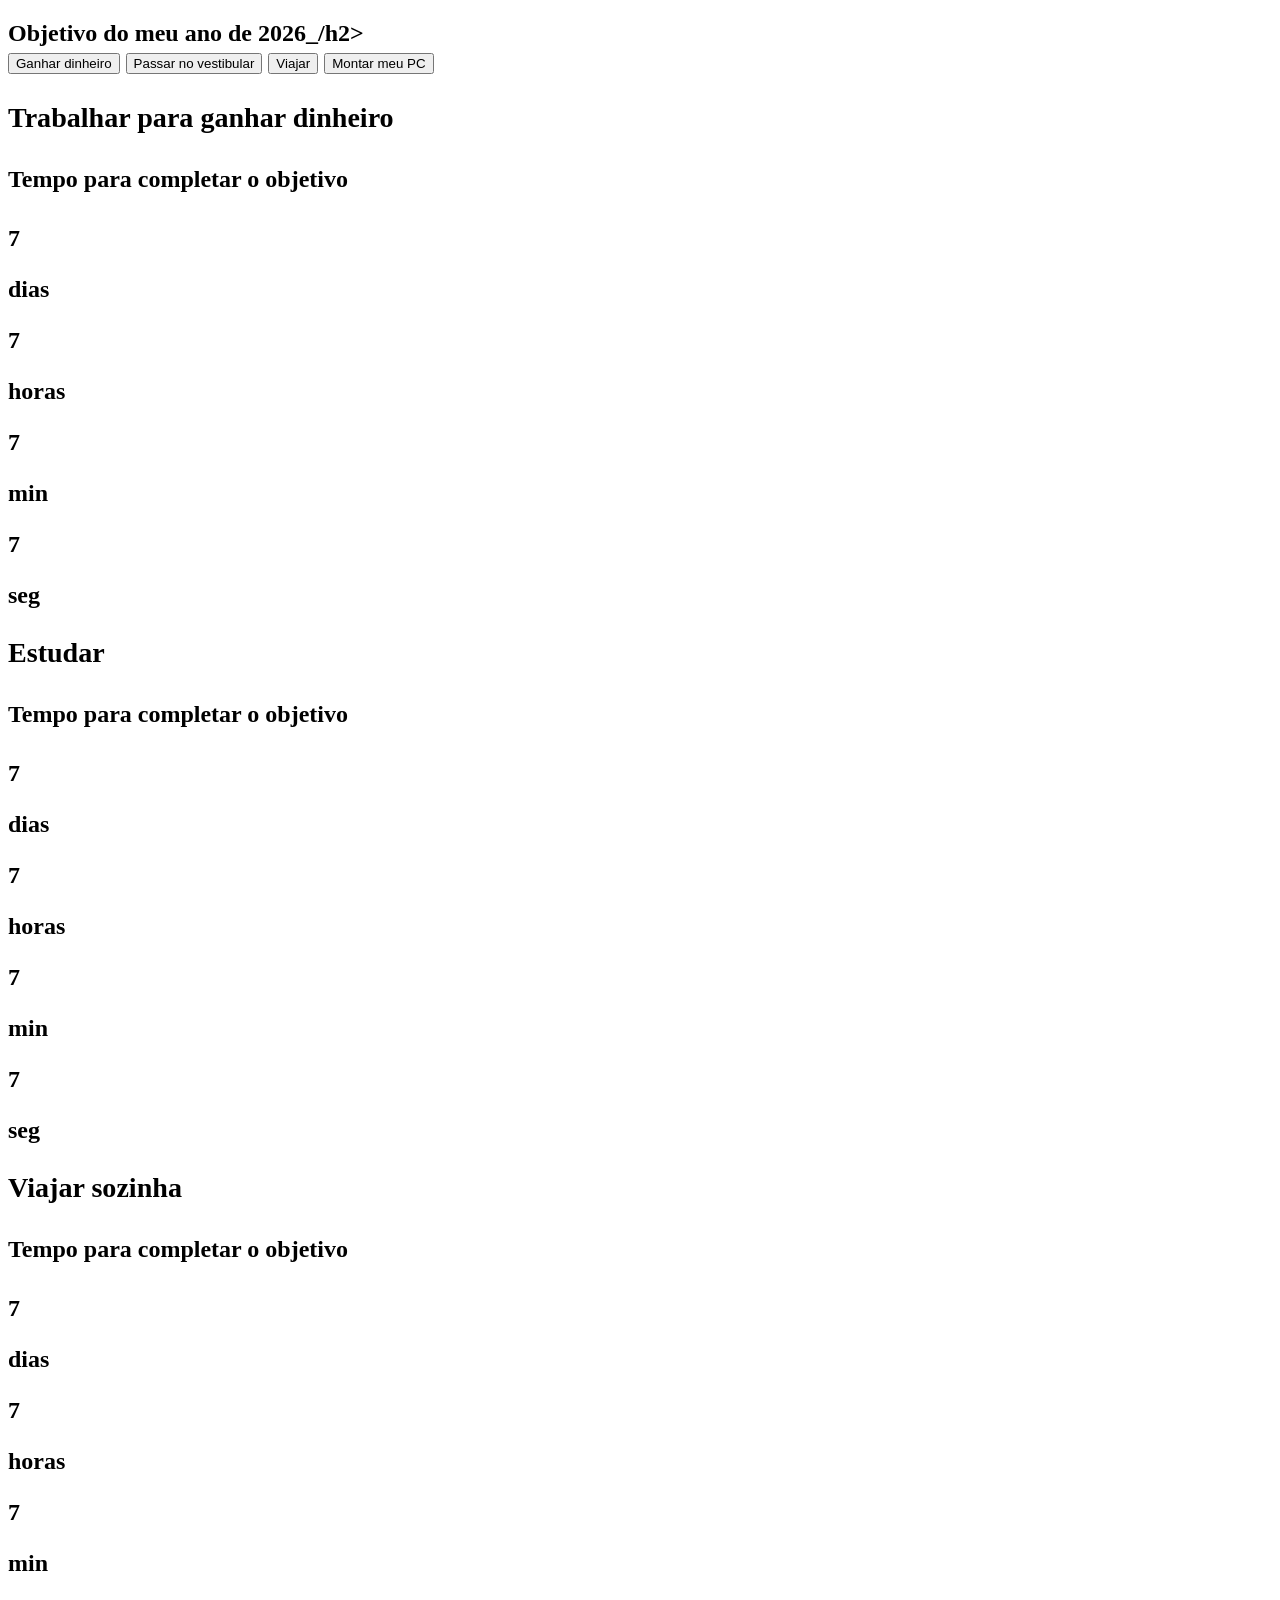
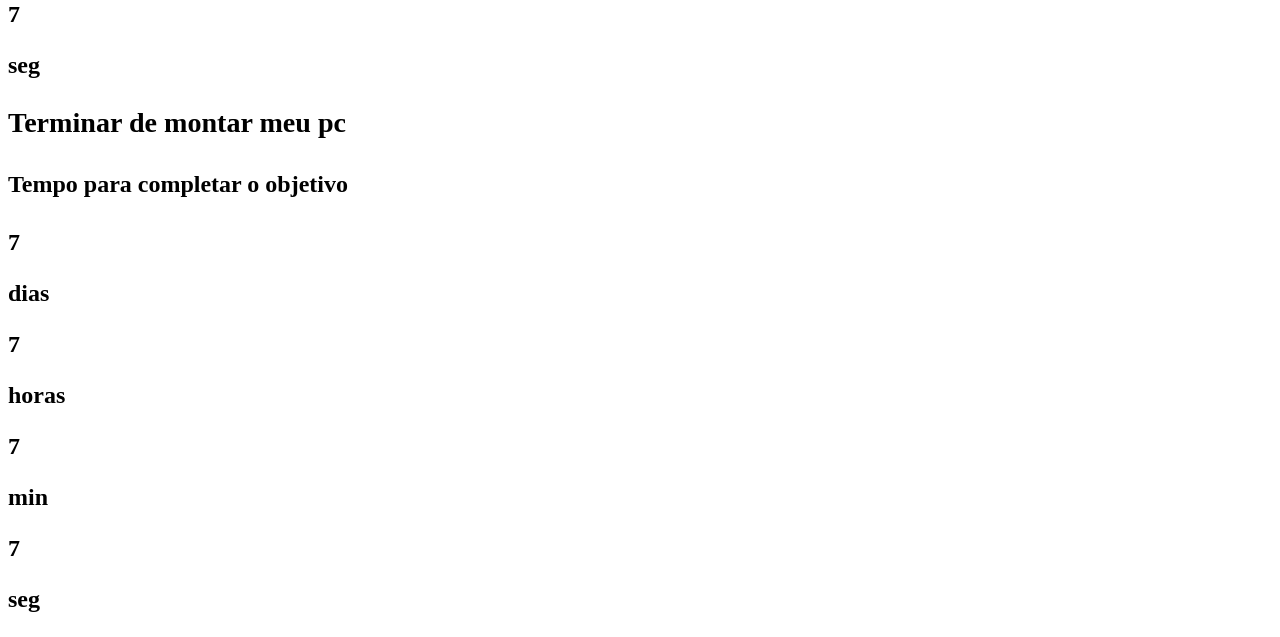
==== index.html @ 4791c052 "bruna" ====
<!DOCTYPE html>
<hmtl lang="pt-br">
    <head>
        <meta charset="UTF-8">
        <meta name="viewport" content="width=device-width, initial-scale=1.0">
        <title>Metas do meu ano de 2026</title>
        <link rel="stylesheet" href="style.css">
    </head>

    <body>
        <section class="conteudo-principal">
            <h2 class="titulo-principal">Objetivo do meu ano de 2026<span>_</span>/h2>
            <div class="conteudo">

                <div class="botoes">
                    <button class="botao ativo">Ganhar dinheiro</button>
                    <button class="botao">Passar no vestibular</button>
                    <button class="botao">Viajar</button>
                    <button class="botao">Montar meu PC</button>
                </div>
                <div class="abas-textos">
                <div class="aba-conteudo ativo">
                  <h3 class="aba-conteudo-titulo-principal">Trabalhar para ganhar dinheiro</h3>
                  <h4 class="aba-conteudo-titulo-secundario">Tempo para completar o objetivo</h4>

                <div class="contador">
                <div class="contador-digito">
                    <p class="contador-digito-numero"
                    id="dias0">7</p>
                    <p class="contador-digito-texto">dias</p>
                </div>

                <div class="contador-digito">
                    <p class="contador-digito-numero"
                    id="horas0">7</p>
                    <p class="contador-digito-texto">horas</p>
                </div>

                <div class="contador-digito">
                    <p class="contador-digito-numero"
                    id="min0">7</p>
                    <p class="contador-digito-texto">min</p>
                </div>

            <div class="contador-digito">
                <p class="contador-digito-numero"
                id="seg0">7</p>
                <p class="contador-digito-texto">seg</p>

                </div>
            </div>
        </div>
            
            <div class="aba-conteudo">
                <h3 class="aba-conteudo-titulo-principal">Estudar</h3>
                <h4 class="aba-conteudo-titulo-secundario">Tempo para completar o objetivo</h4>
            
            <div class="contador">
                <div class="contador-digito">
                    <p class="contador-digito-numero"
                    id="dias1">7</p>
                    <p class="contador-digito-texto">dias</p>

                </div>

                <div class="contador-digito">
                    <p class="contador-digito-numero"
                    id="horas1">7</p>
                    <p class="contador-digito-texto">horas</p>
                </div>

                <div class="contador-digito">
                    <p class="contador-digito-numero"
                    id="min1">7</p>
                    <p class="contador-digito-texto">min</p>
                </div>

                <div class="contador-digito">
                    <p class="contador-digito-numero"
                    id="seg1">7</p>
                    <p class="contador-digito-texto">seg</p>
                </div>
            </div>
        </div>

         <div class="aba-conteudo">
                <h3 class="aba-conteudo-titulo-principal">Viajar sozinha</h3>
                <h4 class="aba-conteudo-titulo-secundario">Tempo para completar o objetivo</h4>
            
            <div class="contador">
                <div class="contador-digito">
                    <p class="contador-digito-numero"
                    id="dias2">7</p>
                    <p class="contador-digito-texto">dias</p>

                </div>

                <div class="contador-digito">
                    <p class="contador-digito-numero"
                    id="horas2">7</p>
                    <p class="contador-digito-texto">horas</p>
                </div>

                <div class="contador-digito">
                    <p class="contador-digito-numero"
                    id="min2">7</p>
                    <p class="contador-digito-texto">min</p>
                </div>

                <div class="contador-digito">
                    <p class="contador-digito-numero"
                    id="seg2">7</p>
                    <p class="contador-digito-texto">seg</p>
                </div>
            </div>
        </div>

         <div class="aba-conteudo">
                <h3 class="aba-conteudo-titulo-principal">Terminar de montar meu pc</h3>
                <h4 class="aba-conteudo-titulo-secundario">Tempo para completar o objetivo</h4>
            
            <div class="contador">
                <div class="contador-digito">
                    <p class="contador-digito-numero"
                    id="dias3">7</p>
                    <p class="contador-digito-texto">dias</p>

                </div>

                <div class="contador-digito">
                    <p class="contador-digito-numero"
                    id="horas3">7</p>
                    <p class="contador-digito-texto">horas</p>
                </div>

                <div class="contador-digito">
                    <p class="contador-digito-numero"
                    id="min3">7</p>
                    <p class="contador-digito-texto">min</p>
                </div>

                <div class="contador-digito">
                    <p class="contador-digito-numero"
                    id="seg3">7</p>
                    <p class="contador-digito-texto">seg</p>
                </div>
            </div>
        </div>

        </div>
    </div>
     </section>

     <script src="main.js"></script>
    </body>
    
</html>
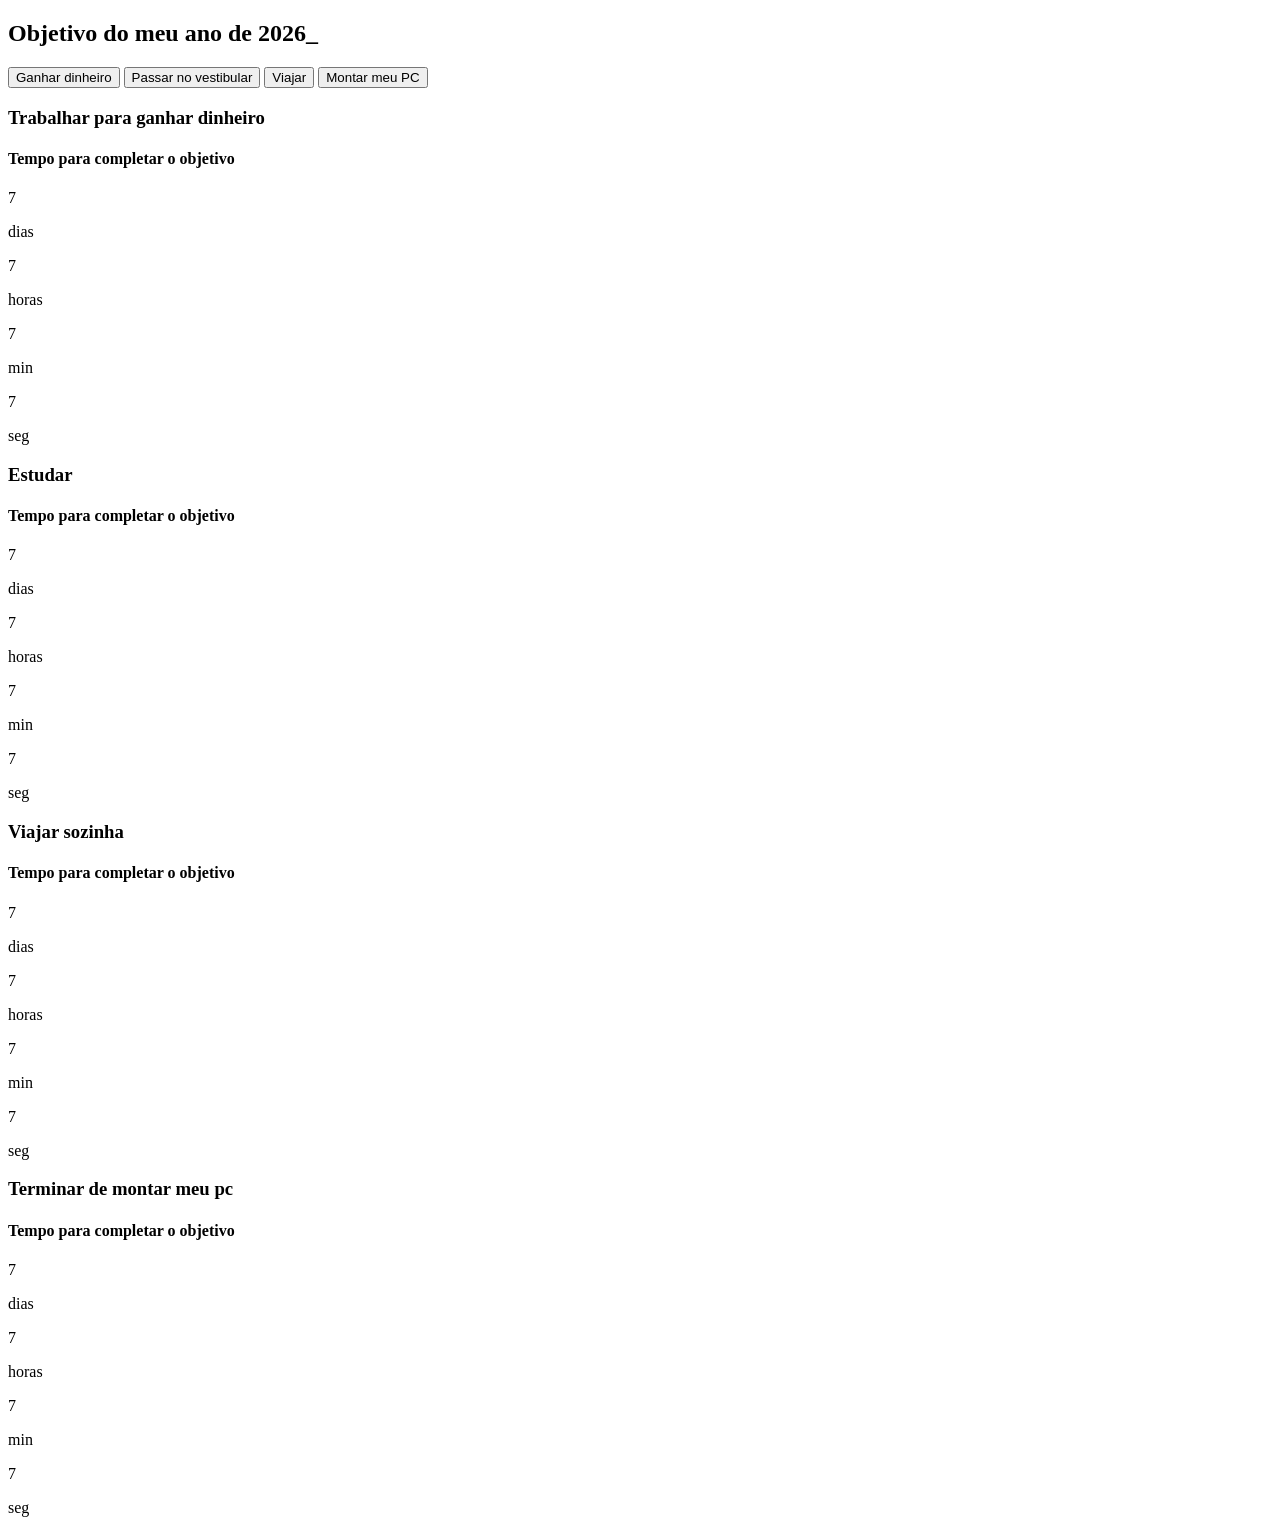
==== commit 62f30c82: "bruna" ====
--- a/index.html
+++ b/index.html
@@ -9,7 +9,7 @@
 
     <body>
         <section class="conteudo-principal">
-            <h2 class="titulo-principal">Objetivo do meu ano de 2026<span>_</span>/h2>
+            <h2 class="titulo-principal">Objetivo do meu ano de 2026<span>_</span></h2>
             <div class="conteudo">
 
                 <div class="botoes">
@@ -153,5 +153,5 @@
 
      <script src="main.js"></script>
     </body>
-    
+
 </html>
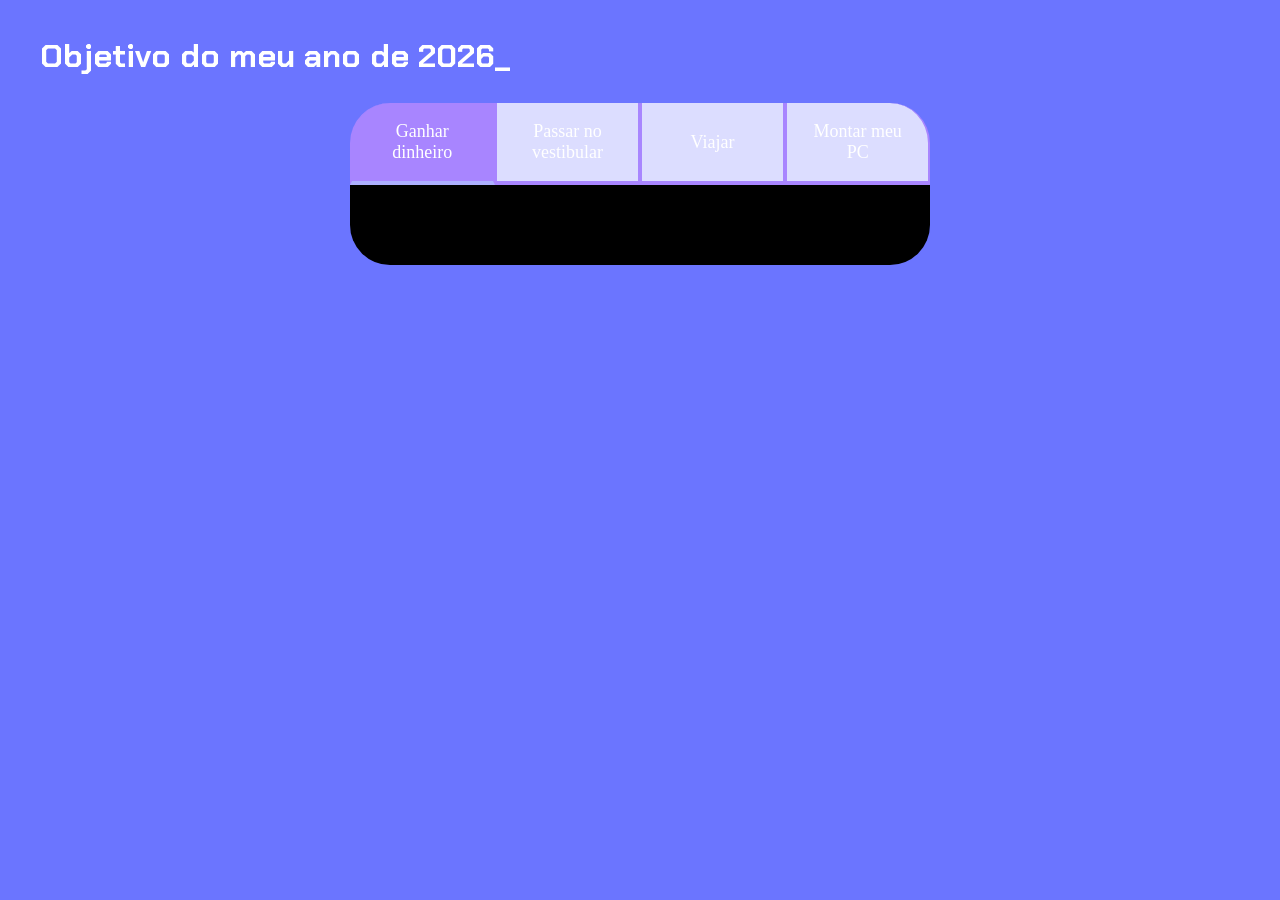
==== commit 8ef00f5e: "sa" ====
--- a/index.html
+++ b/index.html
@@ -1,5 +1,5 @@
 <!DOCTYPE html>
-<hmtl lang="pt-br">
+<html lang="pt-BR">
     <head>
         <meta charset="UTF-8">
         <meta name="viewport" content="width=device-width, initial-scale=1.0">
--- a/style.css
+++ b/style.css
@@ -0,0 +1,109 @@
+@import url('https://fonts.googleapis.com/css2?family=Chakra+Petch:wght@400;700&display=swap');
+:root{
+    --cor-de-fundo:#6b75ff;
+    --grifar:#adb0ff;
+    --branco:#ffffff;
+    --botao-ativo:#A885FF;
+    --botao-inativo:#DCDDFF;
+    --texto-fundo:#000000;
+
+}
+
+body {
+       background-color: var(--cor-de-fundo);
+       color: var(--branco);
+       font-family: 'Chakra Petch', sans-serif;
+}
+.conteudo-principal{
+    display: flex;
+    flex-direction: column;
+    justify-content: center;
+    align-items: center;
+    max-width: 1200px;
+    width: 100%;
+    margin: 0 auto;
+}
+.titulo-principal{
+    text-align: left;
+    width: 100%;
+    font-size: 32px;
+}
+.botao{
+    font-family:'Times New Roman', Times, serif;
+    background-color: var(--botao-inativo);
+    color: var(--branco);
+    display: flex;
+    justify-content: center;
+    padding: 1em;
+    font-size: 18px;
+    align-items: center;
+    width: 100%;
+    border-bottom: 4px solid var(--botao-ativo);
+    border-left: 2px solid var(--botao-ativo);
+    border-right: 2px solid var(--botao-ativo);
+    border-top: none;
+}
+.botao:first-child{
+    border-radius: 40px 40px 0 0;
+
+}
+.botoes{
+    display: flex;
+}
+.botao.ativo{
+    background-color: var(--botao-ativo);
+    border-bottom: 4px solid var(--grifar);
+}
+.abas-textos{
+    background-color: var(--texto-fundo);
+    padding: 40px;
+    border-radius: 0 0 40px 40px;
+}
+}
+.aba-conteudo.ativo{
+    display: block;
+    
+}
+.aba-conteudo{
+    display: none;
+}
+.aba-conteudo-titulo-principal{
+    font-size: 28px;
+    text-align: center;
+}
+.aba-conteudo-titulo-secundario{
+    text-align: center;
+    color: var(--grifar);
+    text-transform: uppercase;
+}
+.contador{
+    display: flex;
+    justify-content: center;
+    flex-wrap: wrap;
+}
+.contador-digito{
+    padding: 0 16px;
+    text-align: center;
+    min-width: 100px;
+}
+.contador-digito-numero{
+    font-size: 80px;
+    margin: 0;
+}
+.contador-digito-texto{
+    color: var(--grifar);
+    font-size: 20px;
+    margin: 0;
+}
+
+@media screen and (min-width:768px) {
+    .botao{
+        display: flex;
+    }
+    .botao:first-child{
+        border-radius: 40px 0 0 0;
+    }
+    .botao:last-child{
+        border-radius: 0 40px 0 0;
+    }
+}
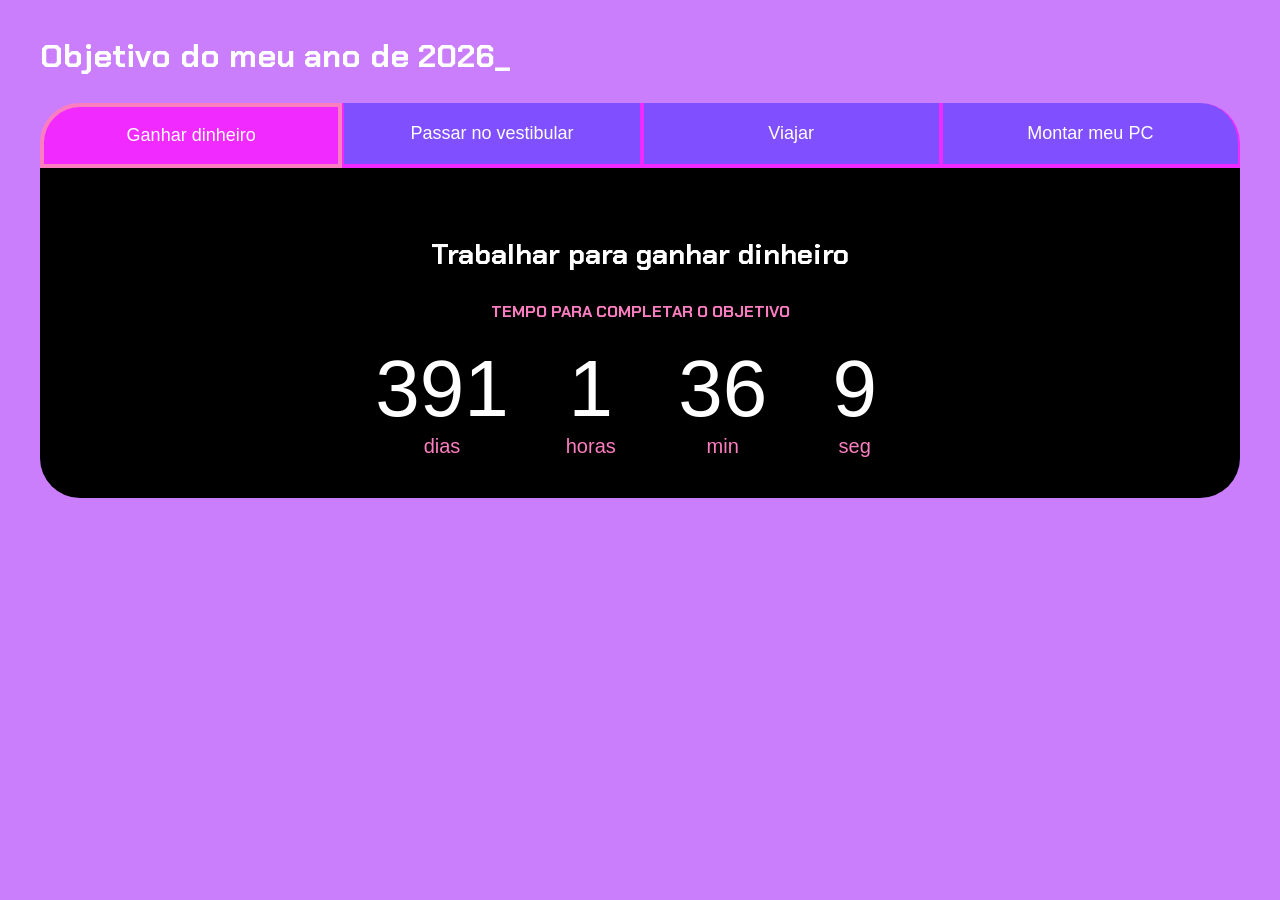
==== commit 45ff59bf: "as" ====
--- a/index.html
+++ b/index.html
@@ -1,157 +1,68 @@
 <!DOCTYPE html>
-<html lang="pt-BR">
-    <head>
-        <meta charset="UTF-8">
-        <meta name="viewport" content="width=device-width, initial-scale=1.0">
-        <title>Metas do meu ano de 2026</title>
-        <link rel="stylesheet" href="style.css">
-    </head>
+<html lang="pt-br">
+<head>
+    <meta charset="UTF-8">
+    <meta name="viewport" content="width=device-width, initial-scale=1.0">
+    <title>Metas do meu ano de 2026</title>
+    <link rel="stylesheet" href="style.css"> </head>
 
-    <body>
-        <section class="conteudo-principal">
-            <h2 class="titulo-principal">Objetivo do meu ano de 2026<span>_</span></h2>
-            <div class="conteudo">
-
-                <div class="botoes">
-                    <button class="botao ativo">Ganhar dinheiro</button>
-                    <button class="botao">Passar no vestibular</button>
-                    <button class="botao">Viajar</button>
-                    <button class="botao">Montar meu PC</button>
+<body>
+    <section class="conteudo-principal">
+        <h2 class="titulo-principal">Objetivo do meu ano de 2026<span>_</span></h2>
+        <div class="conteudo">
+            <div class="botoes">
+                <button class="botao ativo">Ganhar dinheiro</button>
+                <button class="botao">Passar no vestibular</button>
+                <button class="botao">Viajar</button>
+                <button class="botao">Montar meu PC</button>
+            </div>
+            <div class="abas-textos">
+                <div class="aba-conteudo ativo">
+                    <h3 class="aba-conteudo-titulo-principal">Trabalhar para ganhar dinheiro</h3>
+                    <h4 class="aba-conteudo-titulo-secundario">tempo para completar o objetivo</h4>
+                    <div class="contador">
+                        <div class="contador-digito"><p class="contador-digito-numero" id="dias0">7</p><p class="contador-digito-texto">dias</p></div>
+                        <div class="contador-digito"><p class="contador-digito-numero" id="horas0">7</p><p class="contador-digito-texto">horas</p></div>
+                        <div class="contador-digito"><p class="contador-digito-numero" id="min0">7</p><p class="contador-digito-texto">min</p></div>
+                        <div class="contador-digito"><p class="contador-digito-numero" id="seg0">7</p><p class="contador-digito-texto">seg</p></div>
+                    </div>
                 </div>
-                <div class="abas-textos">
-                <div class="aba-conteudo ativo">
-                  <h3 class="aba-conteudo-titulo-principal">Trabalhar para ganhar dinheiro</h3>
-                  <h4 class="aba-conteudo-titulo-secundario">Tempo para completar o objetivo</h4>
-
-                <div class="contador">
-                <div class="contador-digito">
-                    <p class="contador-digito-numero"
-                    id="dias0">7</p>
-                    <p class="contador-digito-texto">dias</p>
+            
+                <div class="aba-conteudo">
+                    <h3 class="aba-conteudo-titulo-principal">Passar no vestibular</h3>
+                    <h4 class="aba-conteudo-titulo-secundario">Cursar uma boa faculdade</h4>
+                    <div class="contador">
+                        <div class="contador-digito"><p class="contador-digito-numero" id="dias1">7</p><p class="contador-digito-texto">dias</p></div>
+                        <div class="contador-digito"><p class="contador-digito-numero" id="horas1">7</p><p class="contador-digito-texto">horas</p></div>
+                        <div class="contador-digito"><p class="contador-digito-numero" id="min1">7</p><p class="contador-digito-texto">min</p></div>
+                        <div class="contador-digito"><p class="contador-digito-numero" id="seg1">7</p><p class="contador-digito-texto">seg</p></div>
+                    </div>
                 </div>
 
-                <div class="contador-digito">
-                    <p class="contador-digito-numero"
-                    id="horas0">7</p>
-                    <p class="contador-digito-texto">horas</p>
+                <div class="aba-conteudo">
+                    <h3 class="aba-conteudo-titulo-principal">Viajar</h3>
+                    <h4 class="aba-conteudo-titulo-secundario">Viajar sozinha</h4>
+                    <div class="contador">
+                        <div class="contador-digito"><p class="contador-digito-numero" id="dias2">7</p><p class="contador-digito-texto">dias</p></div>
+                        <div class="contador-digito"><p class="contador-digito-numero" id="horas2">7</p><p class="contador-digito-texto">horas</p></div>
+                        <div class="contador-digito"><p class="contador-digito-numero" id="min2">7</p><p class="contador-digito-texto">min</p></div>
+                        <div class="contador-digito"><p class="contador-digito-numero" id="seg2">7</p><p class="contador-digito-texto">seg</p></div>
+                    </div>
                 </div>
 
-                <div class="contador-digito">
-                    <p class="contador-digito-numero"
-                    id="min0">7</p>
-                    <p class="contador-digito-texto">min</p>
-                </div>
-
-            <div class="contador-digito">
-                <p class="contador-digito-numero"
-                id="seg0">7</p>
-                <p class="contador-digito-texto">seg</p>
-
+                <div class="aba-conteudo">
+                    <h3 class="aba-conteudo-titulo-principal">Montar meu PC</h3>
+                    <h4 class="aba-conteudo-titulo-secundario">Montar um bom para jogos</h4>
+                    <div class="contador">
+                        <div class="contador-digito"><p class="contador-digito-numero" id="dias3">7</p><p class="contador-digito-texto">dias</p></div>
+                        <div class="contador-digito"><p class="contador-digito-numero" id="horas3">7</p><p class="contador-digito-texto">horas</p></div>
+                        <div class="contador-digito"><p class="contador-digito-numero" id="min3">7</p><p class="contador-digito-texto">min</p></div>
+                        <div class="contador-digito"><p class="contador-digito-numero" id="seg3">7</p><p class="contador-digito-texto">seg</p></div>
+                    </div>
                 </div>
             </div>
         </div>
-            
-            <div class="aba-conteudo">
-                <h3 class="aba-conteudo-titulo-principal">Estudar</h3>
-                <h4 class="aba-conteudo-titulo-secundario">Tempo para completar o objetivo</h4>
-            
-            <div class="contador">
-                <div class="contador-digito">
-                    <p class="contador-digito-numero"
-                    id="dias1">7</p>
-                    <p class="contador-digito-texto">dias</p>
-
-                </div>
-
-                <div class="contador-digito">
-                    <p class="contador-digito-numero"
-                    id="horas1">7</p>
-                    <p class="contador-digito-texto">horas</p>
-                </div>
-
-                <div class="contador-digito">
-                    <p class="contador-digito-numero"
-                    id="min1">7</p>
-                    <p class="contador-digito-texto">min</p>
-                </div>
-
-                <div class="contador-digito">
-                    <p class="contador-digito-numero"
-                    id="seg1">7</p>
-                    <p class="contador-digito-texto">seg</p>
-                </div>
-            </div>
-        </div>
-
-         <div class="aba-conteudo">
-                <h3 class="aba-conteudo-titulo-principal">Viajar sozinha</h3>
-                <h4 class="aba-conteudo-titulo-secundario">Tempo para completar o objetivo</h4>
-            
-            <div class="contador">
-                <div class="contador-digito">
-                    <p class="contador-digito-numero"
-                    id="dias2">7</p>
-                    <p class="contador-digito-texto">dias</p>
-
-                </div>
-
-                <div class="contador-digito">
-                    <p class="contador-digito-numero"
-                    id="horas2">7</p>
-                    <p class="contador-digito-texto">horas</p>
-                </div>
-
-                <div class="contador-digito">
-                    <p class="contador-digito-numero"
-                    id="min2">7</p>
-                    <p class="contador-digito-texto">min</p>
-                </div>
-
-                <div class="contador-digito">
-                    <p class="contador-digito-numero"
-                    id="seg2">7</p>
-                    <p class="contador-digito-texto">seg</p>
-                </div>
-            </div>
-        </div>
-
-         <div class="aba-conteudo">
-                <h3 class="aba-conteudo-titulo-principal">Terminar de montar meu pc</h3>
-                <h4 class="aba-conteudo-titulo-secundario">Tempo para completar o objetivo</h4>
-            
-            <div class="contador">
-                <div class="contador-digito">
-                    <p class="contador-digito-numero"
-                    id="dias3">7</p>
-                    <p class="contador-digito-texto">dias</p>
-
-                </div>
-
-                <div class="contador-digito">
-                    <p class="contador-digito-numero"
-                    id="horas3">7</p>
-                    <p class="contador-digito-texto">horas</p>
-                </div>
-
-                <div class="contador-digito">
-                    <p class="contador-digito-numero"
-                    id="min3">7</p>
-                    <p class="contador-digito-texto">min</p>
-                </div>
-
-                <div class="contador-digito">
-                    <p class="contador-digito-numero"
-                    id="seg3">7</p>
-                    <p class="contador-digito-texto">seg</p>
-                </div>
-            </div>
-        </div>
-
-        </div>
-    </div>
-     </section>
-
-     <script src="main.js"></script>
-    </body>
-
+    </section>
+    <script src="main.js"></script>
+</body>
 </html>
--- a/style.css
+++ b/style.css
@@ -1,35 +1,37 @@
 @import url('https://fonts.googleapis.com/css2?family=Chakra+Petch:wght@400;700&display=swap');
-:root{
-    --cor-de-fundo:#6b75ff;
-    --grifar:#adb0ff;
-    --branco:#ffffff;
-    --botao-ativo:#A885FF;
-    --botao-inativo:#DCDDFF;
-    --texto-fundo:#000000;
 
+:root {
+    --cor-de-fundo: #CB7EFC;
+    --grifar: #FC7EC0;
+    --branco: #ffffff;
+    --botao-ativo: #F12BFF;
+    --botao-inativo: #804FFF;
+    --texto-fundo: #000000;
 }
 
 body {
-       background-color: var(--cor-de-fundo);
-       color: var(--branco);
-       font-family: 'Chakra Petch', sans-serif;
+    background-color: var(--cor-de-fundo);
+    color: var(--branco);
+    font-family: 'Chakra Petch', sans-serif; /* Troquei para usar a fonte que você importou */
 }
-.conteudo-principal{
+
+.conteudo-principal {
     display: flex;
     flex-direction: column;
     justify-content: center;
-    align-items: center;
     max-width: 1200px;
     width: 100%;
     margin: 0 auto;
 }
+
 .titulo-principal{
     text-align: left;
     width: 100%;
     font-size: 32px;
 }
+
 .botao{
-    font-family:'Times New Roman', Times, serif;
+    font-family: 'Chakra Petch', sans-serif;
     background-color: var(--botao-inativo);
     color: var(--branco);
     display: flex;
@@ -42,68 +44,78 @@
     border-left: 2px solid var(--botao-ativo);
     border-right: 2px solid var(--botao-ativo);
     border-top: none;
+    cursor: pointer;
 }
+
 .botao:first-child{
     border-radius: 40px 40px 0 0;
+}
 
-}
 .botoes{
     display: flex;
 }
+
 .botao.ativo{
     background-color: var(--botao-ativo);
-    border-bottom: 4px solid var(--grifar);
+    border: 4px solid var(--grifar); /* Corrigido de border-color para border */
 }
+
 .abas-textos{
     background-color: var(--texto-fundo);
     padding: 40px;
     border-radius: 0 0 40px 40px;
 }
-}
+
 .aba-conteudo.ativo{
     display: block;
-    
 }
+
 .aba-conteudo{
     display: none;
 }
+
 .aba-conteudo-titulo-principal{
     font-size: 28px;
     text-align: center;
 }
+
 .aba-conteudo-titulo-secundario{
     text-align: center;
     color: var(--grifar);
     text-transform: uppercase;
 }
+
 .contador{
-    display: flex;
+    display:flex;
     justify-content: center;
     flex-wrap: wrap;
 }
+
 .contador-digito{
     padding: 0 16px;
     text-align: center;
     min-width: 100px;
 }
+
 .contador-digito-numero{
     font-size: 80px;
     margin: 0;
 }
+
 .contador-digito-texto{
     color: var(--grifar);
     font-size: 20px;
     margin: 0;
 }
 
-@media screen and (min-width:768px) {
+@media screen and (min-width: 768px) {
     .botao{
         display: flex;
     }
     .botao:first-child{
         border-radius: 40px 0 0 0;
     }
-    .botao:last-child{
+    .botao:last-child{ /* Corrigido de .border para .botao */
         border-radius: 0 40px 0 0;
     }
-}+}
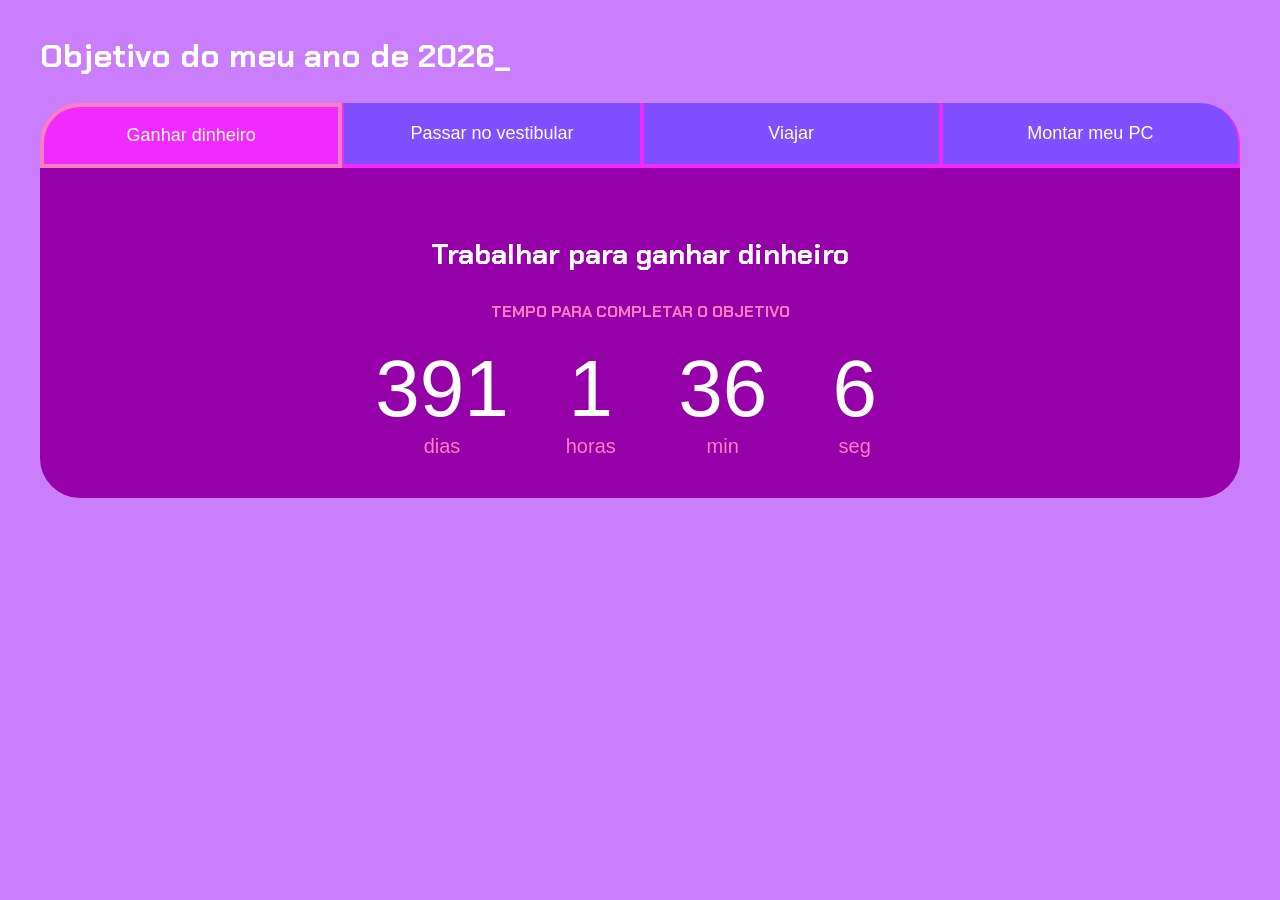
==== commit 25917121: "sa" ====
--- a/index.html
+++ b/index.html
@@ -30,7 +30,7 @@
             
                 <div class="aba-conteudo">
                     <h3 class="aba-conteudo-titulo-principal">Passar no vestibular</h3>
-                    <h4 class="aba-conteudo-titulo-secundario">Cursar uma boa faculdade</h4>
+                    <h4 class="aba-conteudo-titulo-secundario">tempo para completar o objetivo</h4>
                     <div class="contador">
                         <div class="contador-digito"><p class="contador-digito-numero" id="dias1">7</p><p class="contador-digito-texto">dias</p></div>
                         <div class="contador-digito"><p class="contador-digito-numero" id="horas1">7</p><p class="contador-digito-texto">horas</p></div>
@@ -41,7 +41,7 @@
 
                 <div class="aba-conteudo">
                     <h3 class="aba-conteudo-titulo-principal">Viajar</h3>
-                    <h4 class="aba-conteudo-titulo-secundario">Viajar sozinha</h4>
+                    <h4 class="aba-conteudo-titulo-secundario">tempo para completar o objetivo</h4>
                     <div class="contador">
                         <div class="contador-digito"><p class="contador-digito-numero" id="dias2">7</p><p class="contador-digito-texto">dias</p></div>
                         <div class="contador-digito"><p class="contador-digito-numero" id="horas2">7</p><p class="contador-digito-texto">horas</p></div>
@@ -52,7 +52,7 @@
 
                 <div class="aba-conteudo">
                     <h3 class="aba-conteudo-titulo-principal">Montar meu PC</h3>
-                    <h4 class="aba-conteudo-titulo-secundario">Montar um bom para jogos</h4>
+                    <h4 class="aba-conteudo-titulo-secundario">tempo para completar o objetivo</h4>
                     <div class="contador">
                         <div class="contador-digito"><p class="contador-digito-numero" id="dias3">7</p><p class="contador-digito-texto">dias</p></div>
                         <div class="contador-digito"><p class="contador-digito-numero" id="horas3">7</p><p class="contador-digito-texto">horas</p></div>
--- a/style.css
+++ b/style.css
@@ -6,7 +6,7 @@
     --branco: #ffffff;
     --botao-ativo: #F12BFF;
     --botao-inativo: #804FFF;
-    --texto-fundo: #000000;
+    --texto-fundo: #9500a8;
 }
 
 body {
